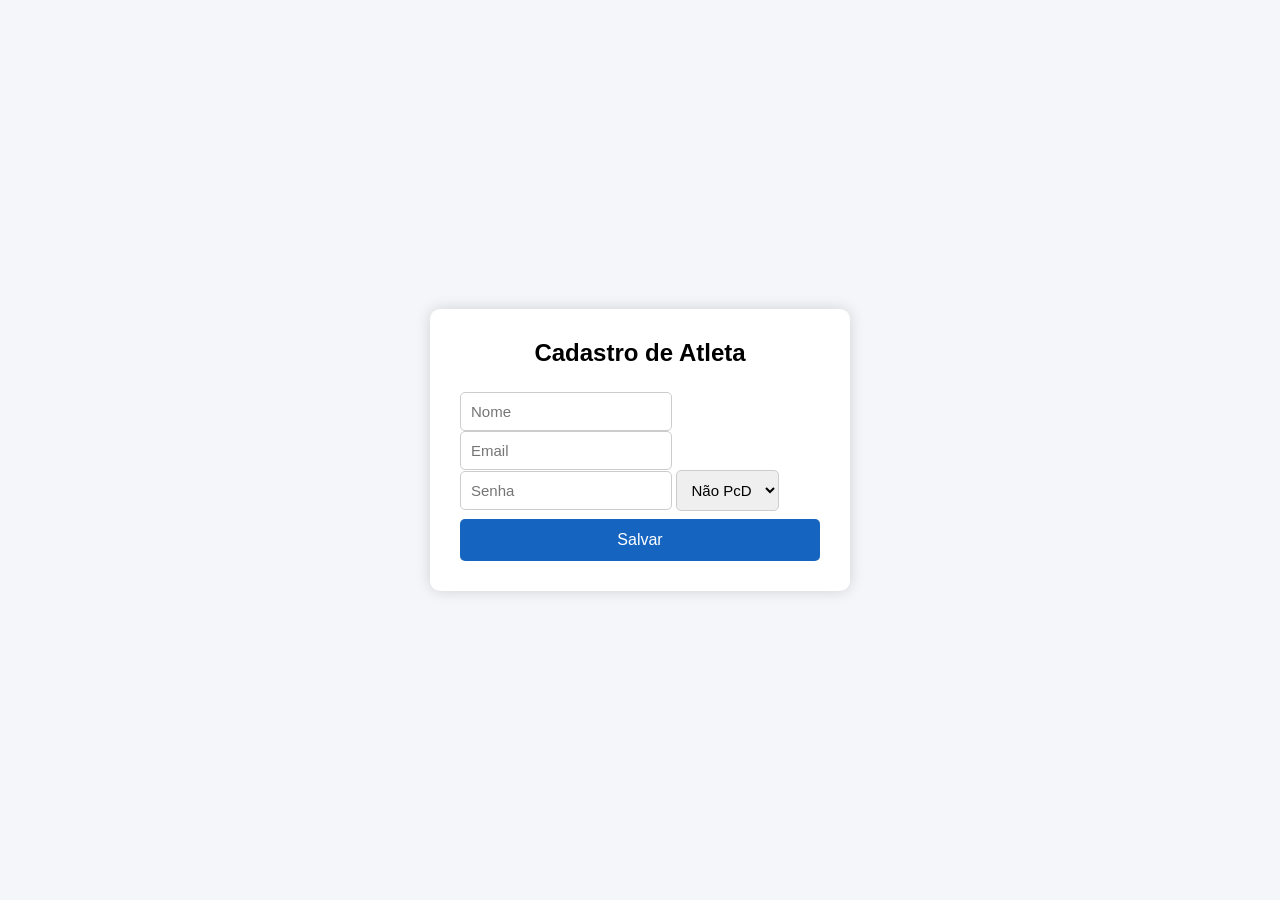
==== backend/api-gateway/src/main/resources/static/cadastro-atleta.html @ c020991d "melhoria do sistema" ====
<!DOCTYPE html>
<html>

<head>

    <title>Cadastro Atleta</title>

    <link rel="stylesheet" href="css/style.css">

</head>

<body>

    <div class="container">

        <div class="card">

            <h2>Cadastro de Atleta</h2>

            <input id="nome" placeholder="Nome">

            <input id="email" placeholder="Email">

            <input id="senha" placeholder="Senha">

            <select id="pcd">

                <option value="false">
                    Não PcD
                </option>

                <option value="true">
                    PcD
                </option>

            </select>

            <button onclick="salvarAtleta()">
                Salvar
            </button>

        </div>

    </div>

    <script src="js/api.js"></script>
    <script src="js/cadastro.js"></script>

</body>

</html>
---- backend/api-gateway/src/main/resources/static/css/style.css ----
* {
    margin: 0;
    padding: 0;
    box-sizing: border-box;
}

body {

    font-family: Arial, Helvetica, sans-serif;

    background: #f4f6f9;

    display: flex;

    justify-content: center;

    align-items: center;

    min-height: 100vh;

}

.container {

    width: 420px;

    background: white;

    padding: 30px;

    border-radius: 10px;

    box-shadow: 0 0 15px rgba(0,0,0,.15);

}

h1{

    text-align:center;

    color:#1565C0;

    margin-bottom:20px;

}

h2{

    text-align:center;

    margin-bottom:25px;

}

.campo{

    display:flex;

    flex-direction:column;

    margin-bottom:18px;

}

label{

    font-weight:bold;

    margin-bottom:5px;

}

input,
select{

    padding:10px;

    border:1px solid #ccc;

    border-radius:5px;

    font-size:15px;

}

button{

    width:100%;

    padding:12px;

    border:none;

    border-radius:5px;

    background:#1565C0;

    color:white;

    cursor:pointer;

    font-size:16px;

    margin-top:8px;

}

button:hover{

    background:#0D47A1;

}

@media(max-width:600px){

    .container{

        width:95%;

    }

}
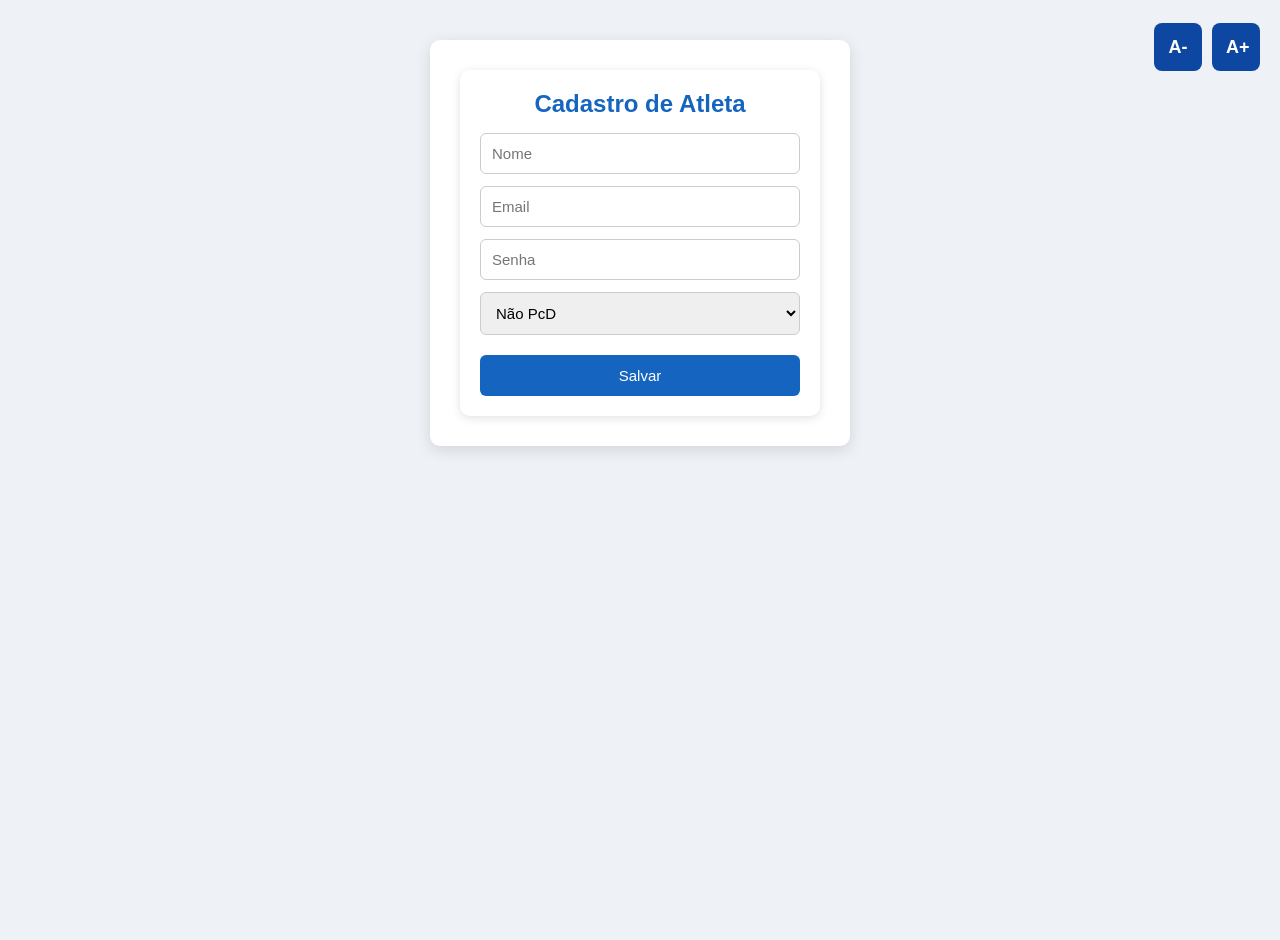
==== commit bd0078cc: "configuração para acessibilidade" ====
--- a/backend/api-gateway/src/main/resources/static/cadastro-atleta.html
+++ b/backend/api-gateway/src/main/resources/static/cadastro-atleta.html
@@ -10,6 +10,22 @@
 </head>
 
 <body>
+
+    <div class="barra-acessibilidade">
+
+        <button onclick="diminuirFonte()" aria-label="Diminuir tamanho da fonte">
+
+            A-
+
+        </button>
+
+        <button onclick="aumentarFonte()" aria-label="Aumentar tamanho da fonte">
+
+            A+
+
+        </button>
+
+    </div>
 
     <div class="container">
 
@@ -45,6 +61,7 @@
 
     <script src="js/api.js"></script>
     <script src="js/cadastro.js"></script>
+    <script src="js/acessibilidade.js"></script>
 
 </body>
 
--- a/backend/api-gateway/src/main/resources/static/css/style.css
+++ b/backend/api-gateway/src/main/resources/static/css/style.css
@@ -8,115 +8,587 @@
 
     font-family: Arial, Helvetica, sans-serif;
 
-    background: #f4f6f9;
+    background: #eef2f7;
+
+    color: #333;
+
+    min-height: 100vh;
+
+}
+
+/*==========================
+    CONTAINERS
+==========================*/
+
+.container {
+
+    width: 420px;
+
+    margin: 40px auto;
+
+    background: #fff;
+
+    border-radius: 10px;
+
+    box-shadow: 0 4px 15px rgba(0, 0, 0, .12);
+
+    padding: 30px;
+
+}
+
+.container-dashboard {
+
+    width: 95%;
+
+    max-width: 1400px;
+
+    margin: 30px auto;
+
+}
+
+/*==========================
+    CARD
+==========================*/
+
+.card {
+
+    background: #fff;
+
+    border-radius: 10px;
+
+    box-shadow: 0 2px 10px rgba(0, 0, 0, .12);
+
+    padding: 20px;
+
+}
+
+.card h2 {
+
+    text-align: center;
+
+    color: #1565C0;
+
+    margin-bottom: 15px;
+
+}
+
+.card h3 {
+
+    color: #1565C0;
+
+    margin-bottom: 10px;
+
+}
+
+/*==========================
+    TITULOS
+==========================*/
+
+h1 {
+
+    text-align: center;
+
+    color: #1565C0;
+
+    margin-bottom: 10px;
+
+}
+
+h3 {
+
+    text-align: center;
+
+    color: #444;
+
+}
+
+hr {
+
+    margin: 25px 0;
+
+}
+
+/*==========================
+    FORMULÁRIOS
+==========================*/
+
+.campo {
 
     display: flex;
 
+    flex-direction: column;
+
+    margin-bottom: 18px;
+
+}
+
+label {
+
+    font-weight: bold;
+
+    margin-bottom: 6px;
+
+}
+
+input,
+select {
+
+    width: 100%;
+
+    padding: 11px;
+
+    border: 1px solid #ccc;
+
+    border-radius: 6px;
+
+    margin-bottom: 12px;
+
+    font-size: 15px;
+
+}
+
+/*==========================
+    BOTÕES
+==========================*/
+
+button {
+
+    width: 100%;
+
+    padding: 12px;
+
+    border: none;
+
+    border-radius: 6px;
+
+    background: #1565C0;
+
+    color: #fff;
+
+    font-size: 15px;
+
+    cursor: pointer;
+
+    transition: .25s;
+
+    margin-top: 8px;
+
+}
+
+button:hover {
+
+    background: #0d47a1;
+
+}
+
+.botoes-dashboard {
+
+    display: flex;
+
+    gap: 15px;
+
     justify-content: center;
 
-    align-items: center;
-
-    min-height: 100vh;
-
-}
-
-.container {
-
-    width: 420px;
-
-    background: white;
-
-    padding: 30px;
-
-    border-radius: 10px;
-
-    box-shadow: 0 0 15px rgba(0,0,0,.15);
-
-}
-
-h1{
-
-    text-align:center;
-
-    color:#1565C0;
-
-    margin-bottom:20px;
-
-}
-
-h2{
-
-    text-align:center;
-
-    margin-bottom:25px;
-
-}
-
-.campo{
-
-    display:flex;
-
-    flex-direction:column;
-
-    margin-bottom:18px;
-
-}
-
-label{
-
-    font-weight:bold;
-
-    margin-bottom:5px;
-
-}
-
-input,
-select{
-
-    padding:10px;
-
-    border:1px solid #ccc;
-
-    border-radius:5px;
-
-    font-size:15px;
-
-}
-
-button{
-
-    width:100%;
-
-    padding:12px;
-
-    border:none;
-
-    border-radius:5px;
-
-    background:#1565C0;
-
-    color:white;
-
-    cursor:pointer;
-
-    font-size:16px;
-
-    margin-top:8px;
-
-}
-
-button:hover{
-
-    background:#0D47A1;
-
-}
-
-@media(max-width:600px){
-
-    .container{
-
-        width:95%;
-
-    }
+    flex-wrap: wrap;
+
+}
+
+.botoes-dashboard button {
+
+    width: 220px;
+
+}
+
+/*==========================
+    CARDS
+==========================*/
+
+.cards {
+
+    display: grid;
+
+    grid-template-columns: repeat(auto-fit, minmax(300px, 1fr));
+
+    gap: 20px;
+
+}
+
+.indicador {
+
+    text-align: center;
+
+}
+
+.indicador span {
+
+    display: block;
+
+    margin-top: 15px;
+
+    font-size: 32px;
+
+    color: #1565C0;
+
+    font-weight: bold;
+
+}
+
+/*==========================
+    RESUMOS
+==========================*/
+
+#resumoSemanal p,
+#resumoMensal p {
+
+    margin-bottom: 10px;
+
+    font-size: 16px;
+
+}
+
+/*==========================
+    TABELAS
+==========================*/
+
+table {
+
+    width: 100%;
+
+    border-collapse: collapse;
+
+    margin-top: 15px;
+
+}
+
+th {
+
+    background: #1565C0;
+
+    color: #fff;
+
+    padding: 10px;
+
+}
+
+td {
+
+    padding: 10px;
+
+    border: 1px solid #ddd;
+
+    text-align: center;
+
+}
+
+tbody tr:nth-child(even) {
+
+    background: #f7f7f7;
+
+}
+
+tbody tr:hover {
+
+    background: #e8f2ff;
+
+}
+
+/*==========================
+    DASHBOARD
+==========================*/
+
+canvas {
+
+    width: 100% !important;
+
+    max-height: 380px;
+
+}
+
+#graficoSemanas {
+
+    height: 350px !important;
+
+}
+
+#graficoPizza {
+
+    max-height: 320px;
+
+}
+
+/*==========================
+    HISTÓRICO
+==========================*/
+
+#tabelaHistorico td {
+
+    font-size: 14px;
+
+}
+
+/*==========================
+    PAINEL INSTRUTOR
+==========================*/
+
+#tabelaAtletas button {
+
+    width: auto;
+
+    margin: 0;
+
+    padding: 7px 12px;
+
+}
+
+/*==========================
+    SCROLL TABELAS
+==========================*/
+
+.table-responsive {
+
+    overflow-x: auto;
+
+}
+
+/*==========================
+    RESPONSIVO
+==========================*/
+
+@media(max-width:900px) {
+
+    .cards {
+
+        grid-template-columns: 1fr;
+
+    }
+
+    .botoes-dashboard {
+
+        flex-direction: column;
+
+        align-items: center;
+
+    }
+
+    .botoes-dashboard button {
+
+        width: 100%;
+
+    }
+
+}
+
+@media(max-width:600px) {
+
+    .container {
+
+        width: 95%;
+
+    }
+
+    h1 {
+
+        font-size: 24px;
+
+    }
+
+    table {
+
+        font-size: 13px;
+
+    }
+
+    th,
+    td {
+
+        padding: 7px;
+
+    }
+
+}
+
+/* ===========================
+   Barra de acessibilidade
+=========================== */
+
+.barra-acessibilidade {
+
+    position: fixed;
+
+    top: 15px;
+
+    right: 20px;
+
+    z-index: 9999;
+
+    display: flex;
+
+    gap: 8px;
+
+}
+
+.barra-acessibilidade button {
+
+    width: 48px;
+
+    height: 48px;
+
+    border: none;
+
+    border-radius: 8px;
+
+    background: #0D47A1;
+
+    color: white;
+
+    font-size: 18px;
+
+    font-weight: bold;
+
+    cursor: pointer;
+
+    transition: 0.2s;
+
+}
+
+.barra-acessibilidade button:hover {
+
+    background: #1565C0;
+
+}
+
+/* =====================================
+   BARRA DE ACESSIBILIDADE
+===================================== */
+
+.barra-acessibilidade {
+
+    position: fixed;
+
+    top: 15px;
+
+    right: 20px;
+
+    display: flex;
+
+    gap: 10px;
+
+    z-index: 9999;
+
+}
+
+.barra-acessibilidade button {
+
+    padding: 10px 14px;
+
+    border: none;
+
+    border-radius: 8px;
+
+    background: #0D47A1;
+
+    color: white;
+
+    font-weight: bold;
+
+    cursor: pointer;
+
+}
+
+.barra-acessibilidade button:hover {
+
+    background: #1565C0;
+
+}
+
+/* =====================================
+   MODO ALTO CONTRASTE
+===================================== */
+
+body.alto-contraste {
+
+    background: black;
+
+    color: white;
+
+}
+
+body.alto-contraste .container,
+
+body.alto-contraste .container-dashboard,
+
+body.alto-contraste .card {
+
+    background: #111;
+
+    color: white;
+
+    border: 2px solid yellow;
+
+}
+
+body.alto-contraste input,
+
+body.alto-contraste select {
+
+    background: black;
+
+    color: white;
+
+    border: 2px solid yellow;
+
+}
+
+body.alto-contraste table {
+
+    color: white;
+
+}
+
+body.alto-contraste th {
+
+    background: black;
+
+    color: yellow;
+
+}
+
+body.alto-contraste td {
+
+    border-color: yellow;
+
+}
+
+body.alto-contraste button {
+
+    background: black;
+
+    color: yellow;
+
+    border: 2px solid yellow;
+
+}
+
+body.alto-contraste button:hover {
+
+    background: yellow;
+
+    color: black;
+
+}
+
+body.alto-contraste h1,
+
+body.alto-contraste h2,
+
+body.alto-contraste h3 {
+
+    color: yellow;
+
+}
+
+body.alto-contraste a {
+
+    color: #00FFFF;
 
 }
